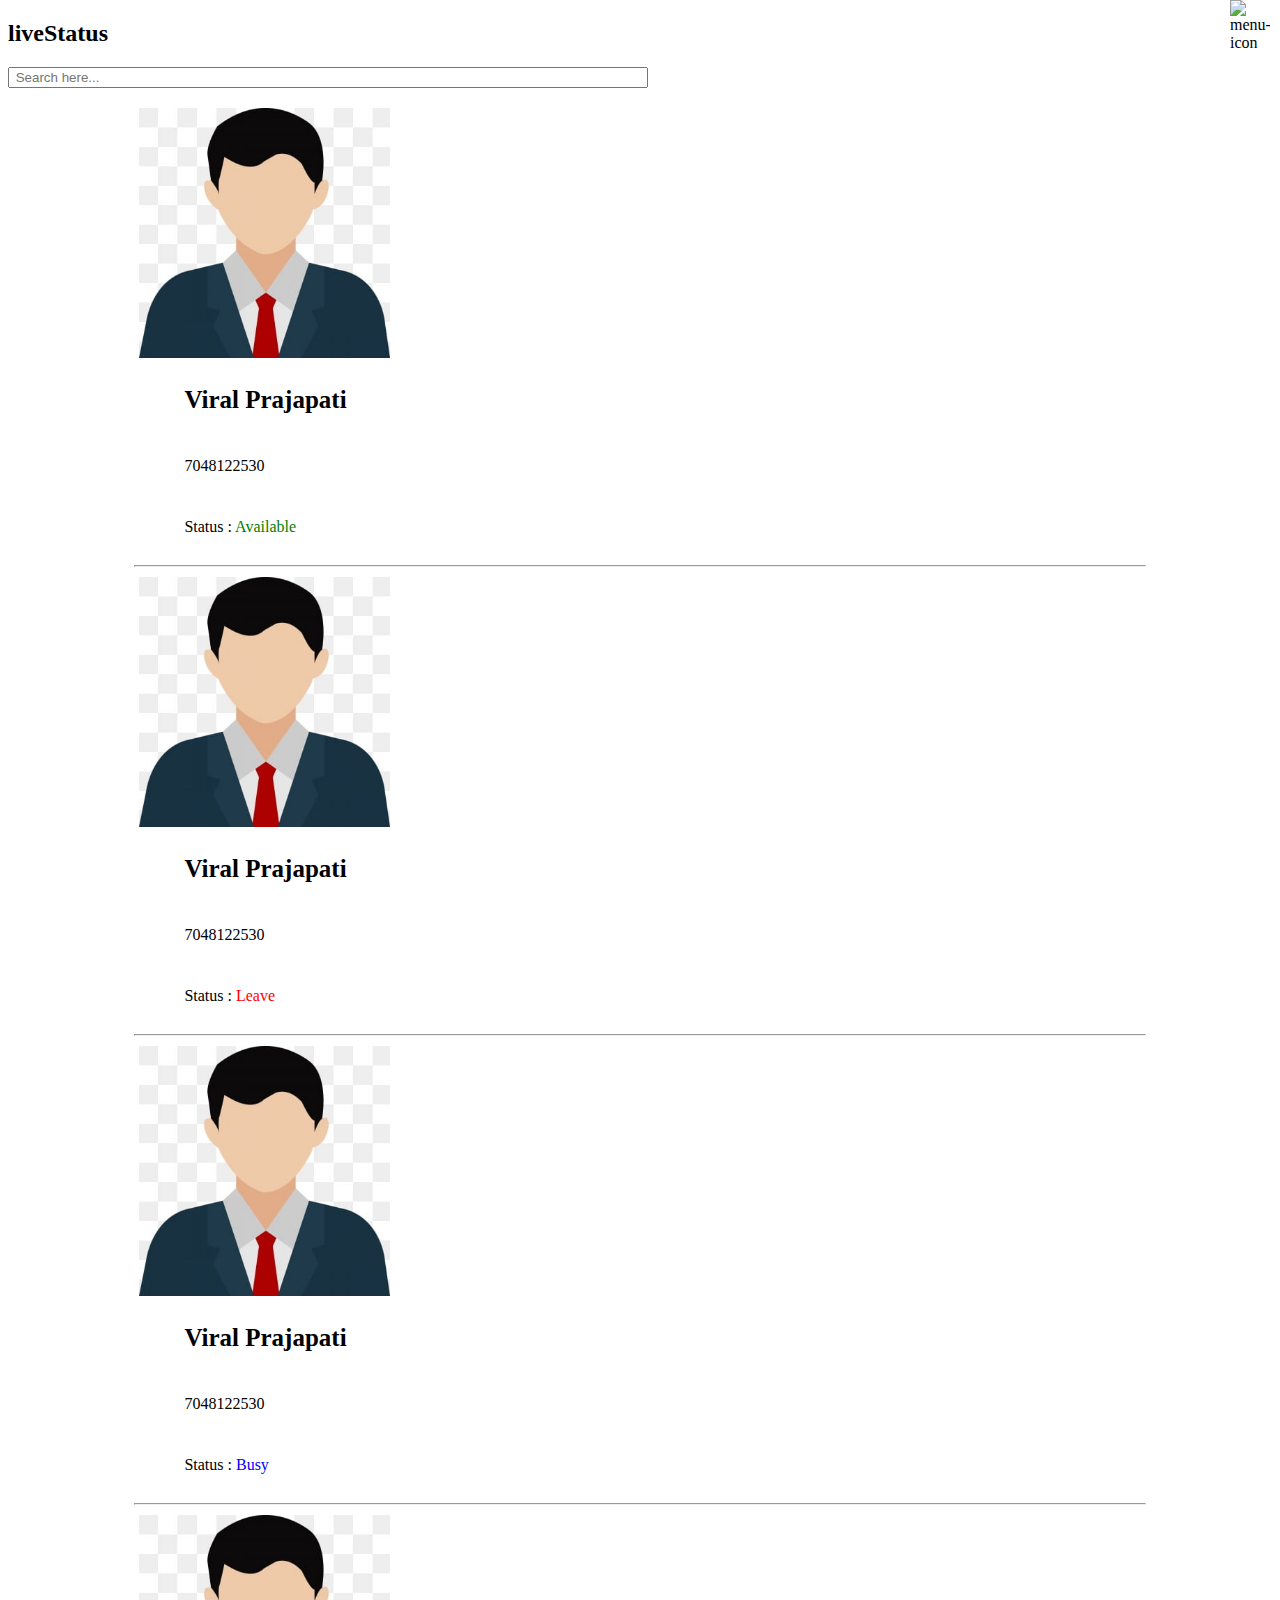
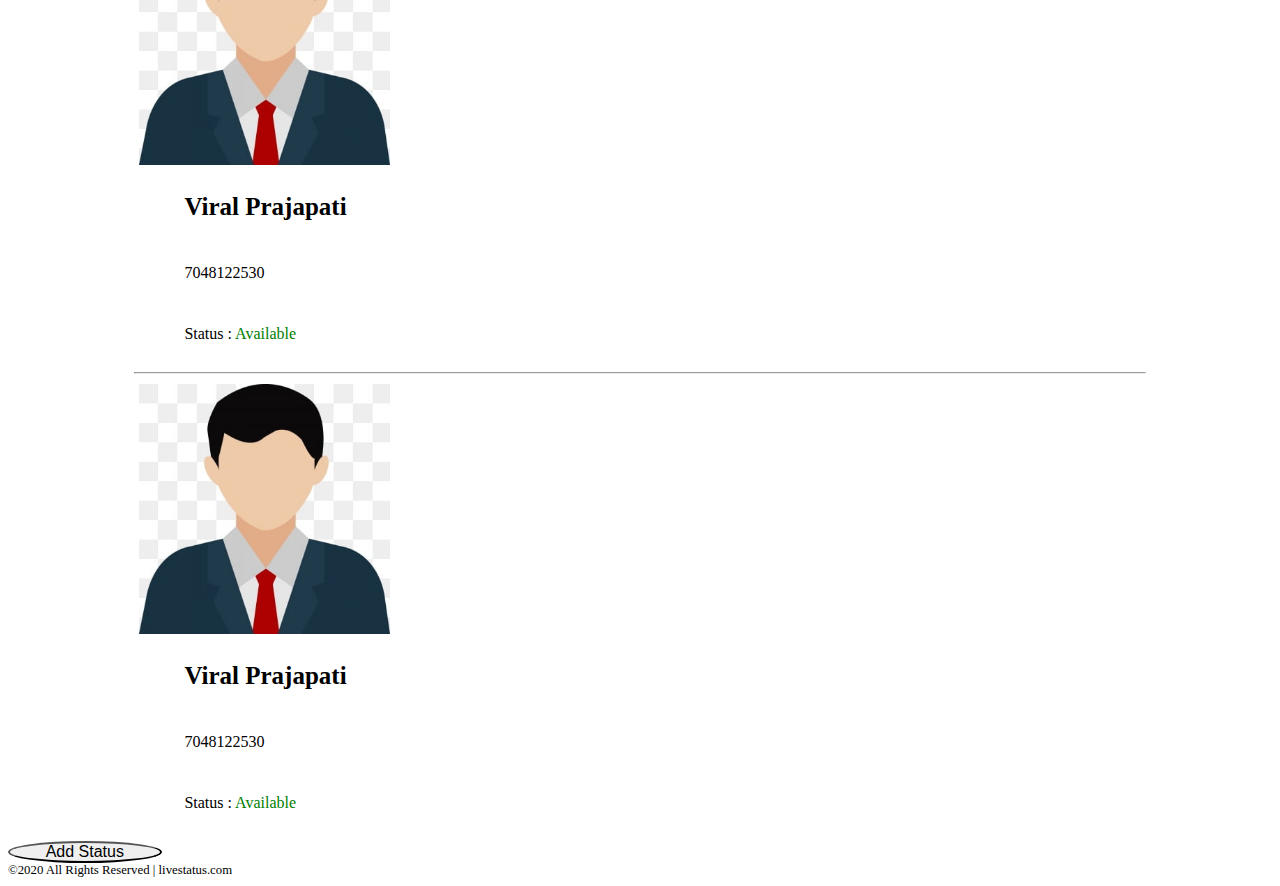
==== index.htm @ 979d0ee3 "Add files via upload" ====
<!-- Jay Ganapati Bapa  -->
<!DOCTYPE html>
<html lang="en">

<head>
    <meta charset="UTF-8">
    <meta name="viewport" content="width=device-width, initial-scale=1.0">
    <title>Status Website</title>
    <link rel="stylesheet" href="style.css">
    <link rel="stylesheet" media="screen and (max-width:1300px)" href="phone.css">
    <script src="https://code.jquery.com/jquery-3.5.1.slim.min.js" integrity="sha384-DfXdz2htPH0lsSSs5nCTpuj/zy4C+OGpamoFVy38MVBnE+IbbVYUew+OrCXaRkfj" crossorigin="anonymous"></script>
    <script src="https://cdn.jsdelivr.net/npm/popper.js@1.16.1/dist/umd/popper.min.js" integrity="sha384-9/reFTGAW83EW2RDu2S0VKaIzap3H66lZH81PoYlFhbGU+6BZp6G7niu735Sk7lN" crossorigin="anonymous"></script>
    <script src="https://stackpath.bootstrapcdn.com/bootstrap/4.5.2/js/bootstrap.min.js" integrity="sha384-B4gt1jrGC7Jh4AgTPSdUtOBvfO8shuf57BaghqFfPlYxofvL8/KUEfYiJOMMV+rV" crossorigin="anonymous"></script>  
    <link href="https://fonts.googleapis.com/css2?family=Sansita+Swashed:wght@700&display=swap" rel="stylesheet"> 
    <!-- <script src="script.js"></script> -->

</head>

<body>
    <!-- navbar -->
    <nav class="navbar">
        <div id="logo">
            <h2>liveStatus</h2>
        </div>
        <ul id="Menuitems">
            <li class="item-1"> <a href="/">Home</a> </li>
            <li class="item-1"> <a href="#">Status</a> </li>
            <li class="item-1"> <a href="/About">About</a> </li>
            <li class="item-1"> <a href="#">Contact Us</a> </li>
        </ul>
        <div id="menu-icon">
            <img src="images/menu-icon.png" alt="menu-icon" onclick="menutoggle()">
        </div>
    </nav>
    <div class="box" id="search-box">
        <input type="text" name="search"  id="search" placeholder=" Search here..." >
    </div>

    <!-- main contant -->
    <section>
        <div class="section-1">
            <div class="col-1">
                <img src="person_img.jpg" alt="image not available">
                <div class="contant">
                    <h2 class="name">Viral Prajapati</h2>
                    <p class="number"> 7048122530</p>
                    <p class="status">Status : <span style="color: green;">Available</span></p>
                </div>
            </div>
            <hr>
            <div class="col-1">
                <img src="person_img.jpg" alt="image not available">
                <div class="contant">
                    <h2 class="name">Viral Prajapati</h2>
                    <p class="number">7048122530</p>
                    <p class="status">Status : <span style="color: red;">Leave</span></p>
                </div>
            </div>
            <hr>
            <div class="col-1">
                <img src="person_img.jpg" alt="image not available">
                <div class="contant">
                    <h2 class="name">Viral Prajapati</h2>
                    <p class="number">7048122530</p>
                    <p class="status">Status : <span style="color: blue;">Busy</span></p>
                </div>
            </div>
            <hr>
            <div class="col-1">
                <img src="person_img.jpg" alt="image not available">
                <div class="contant">
                    <h2 class="name">Viral Prajapati</h2>
                    <p class="number">7048122530</p>
                    <p class="status">Status : <span style="color: green;">Available</span></p>
                </div>
            </div>
            <hr>
            <div class="col-1">
                <img src="person_img.jpg" alt="image not available">
                <div class="contant">
                    <h2 class="name">Viral Prajapati</h2>
                    <p class="number">7048122530</p>
                    <p class="status">Status : <span style="color: green;">Available</span></p>
                </div>
            </div>
        </div>
    </section>

    <aside>
        <button class="btn">Add Status</button>
    </aside>

    <!-- footer -->
    <footer>
        <div class="footer-container">
            &copy;2020 All Rights Reserved | livestatus.com
        </div>
    </footer>

    <!-- javascript for menuitem -->
    <script>
        var Menuitems = document.getElementById('Menuitems');
        var search = document.getElementById('search-box')
        Menuitems.style.maxHeight = "0px";
        // Menuitems.style.display = "flex";

        function menutoggle() {
            if (Menuitems.style.maxHeight == "0px") {
                Menuitems.style.maxHeight = "150px";
                // Menuitems.style.display = "block";
            }
            else {
                Menuitems.style.maxHeight = "0";
                // Menuitems.style.display = "none";
            }
        }

        
    </script>

</body>

</html>
---- phone.css ----
/* Meadia query for navigation bar */

@media only screen and (max-width: 1300px){
    .navbar {
        display: block;
        /* display: flex; */
        /* overflow: hidden; */
    }
    .navbar ul{
        display: inline-block;
        /* z-index: -1; */
        position: absolute;
        right: 0px;
        /* top: 50px; */
        width: 100%;
        overflow:hidden ;
        background-color: black;
        transition:maxHeight 3s;
        
    }
    
    .navbar ul li{
        /* display: flex; */
        /* flex-direction: column; */
        /* width: 100%; */
        /* display: block; */
    }

    #logo{
        margin: 0px;
    }

    #menu-icon{
        display: block;
        cursor: pointer;
    }

    #menu-icon img{
        /* color: gray; */
        width: 40px;
        align-items: center;
        position: absolute;
        right: 10px;
        top: 0px;
    }

    #search {
        width: 50%;
    }

    /* section */
    .section-1{
        /* border: 1px solid gray; */
        margin: 0px 10%;
        padding-top: 10px;
        /* background-color:#ece6e6; */
    }

    .col-1{
        /* display: flex; */
        margin: 10px 5px;
        /* width: 50vw; */
    }

    .col-1 img{
        width: 25%;
        /* height: 30%; */
    }

    .contant{
        /* width: 100%; */
        /* display: flex; */
        /* flex-direction: column; */
        line-height: 45px;
        margin-left: 45px;
    }

    .contant h2{
        font-size: 25px;
        margin-top: 15px;
    }

    /* aside */
    aside .btn{
        right: 35px;
        bottom: 50px;
        padding: 0px;
        border-radius: 50%;
        width: 12vw;
        font-size: 1rem;
    }
    
    /* footer */
    footer{
        font-size: .8rem;
    }
}

@media only screen and (max-width: 600px){
    #search {
        width: 80%;
    }

    /* section */
    .section-1{
        /* border: 1px solid gray; */
        margin: 0px 8%;
        padding-top: 10px;
        /* background-color:#ece6e6; */
    }

    .col-1{
        /* display: flex; */
        margin: 10px 5px;
        /* width: 50vw; */
    }

    .col-1 img{
        width: 25vw;
        height: 25vh;
    }

    .contant{
        /* width: 100%; */
        /* display: flex; */
        /* flex-direction: column; */
        line-height: 30px;
        margin-left: 25px;
    }

    .contant h2{
        font-size: 1.2rem;
        margin-top: 15px;
    }
    .contant p{
        font-size: .8rem;
    }
    
    /* aside */
    aside .btn{
        right: 25px;
        bottom: 45px;
        padding: 0px;
        border-radius: 50%;
        width: 15vw;
        font-size: .9rem;
    }

    /* footer */
    footer{
        font-size: .8rem;
    }

}

@media only screen and (max-width: 400px){

    /* section */


    .col-1{
        /* display: flex; */
        margin: 8px 5px;
        /* width: 50vw; */
    }

    .col-1 img{
        width: 30vw;
        height: 20vh;
    }

    .contant{
        /* width: 100%; */
        /* display: flex; */
        /* flex-direction: column; */
        line-height: 25px;
        margin-left: 20px;
    }

    .contant h2{
        font-size: 1rem;
        margin-top: 15px;
    }
    .contant p{
        font-size: .6rem;
    }

    /* aside */
    aside .btn{
        right: 20px;
        bottom: 40px;
        padding: 0px;
        border-radius: 50%;
        width: 18vw;
        font-size: .7rem;
    }

    /* footer */
    footer{
        font-size: .6rem;
    }    
}
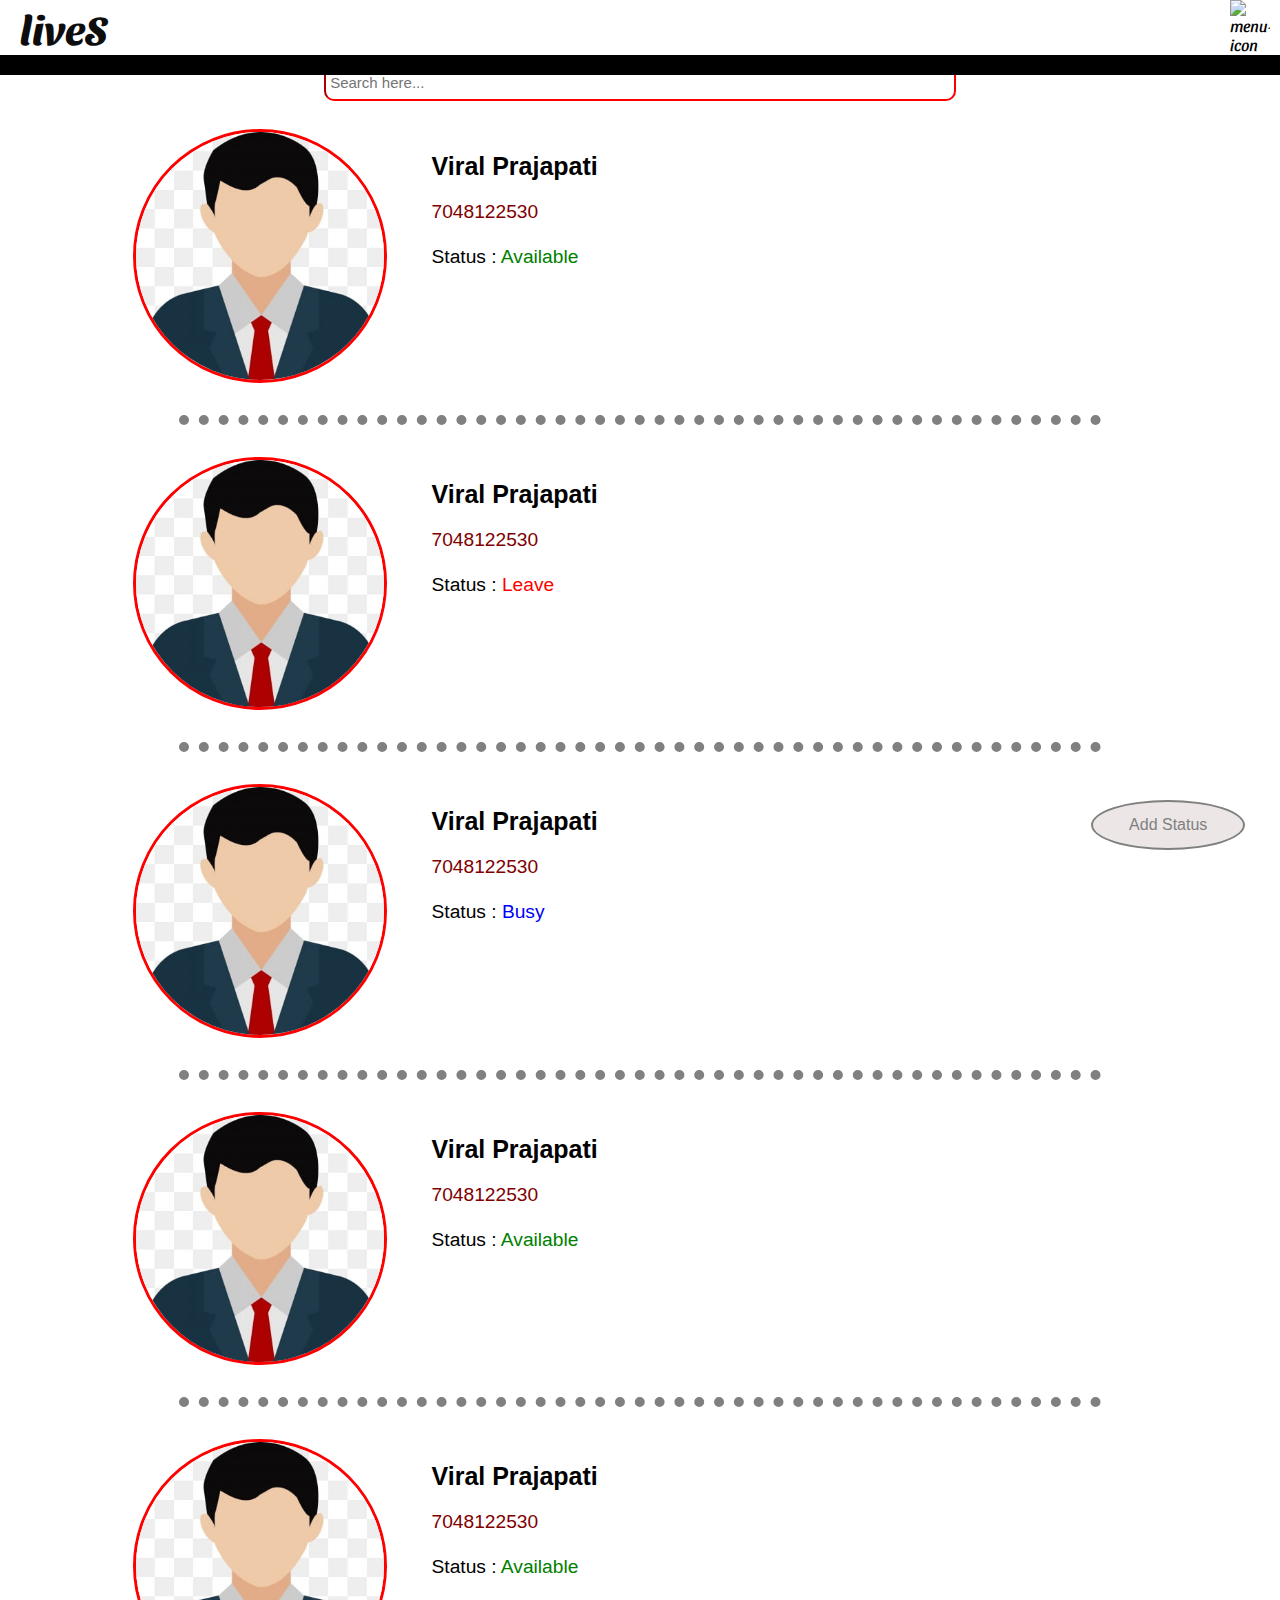
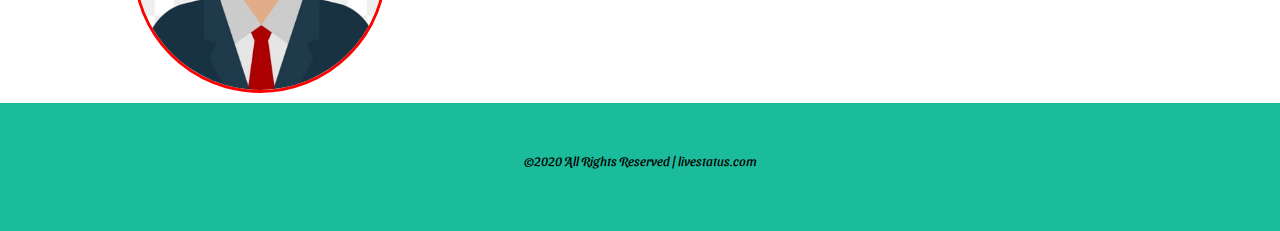
==== commit 6a89a0bf: "Update index.htm" ====
--- a/index.htm
+++ b/index.htm
@@ -20,7 +20,7 @@
     <!-- navbar -->
     <nav class="navbar">
         <div id="logo">
-            <h2>liveStatus</h2>
+            <h2>liveS</h2>
         </div>
         <ul id="Menuitems">
             <li class="item-1"> <a href="/">Home</a> </li>
@@ -120,4 +120,4 @@
 
 </body>
 
-</html>+</html>
--- a/style.css
+++ b/style.css
@@ -0,0 +1,182 @@
+*{
+    margin: 0px;
+    padding: 0px;
+    box-sizing: border-box;
+}
+
+body{
+    /* background-color: #71afc3; */
+    /* background-image: linear-gradient( rgb(216, 230, 231) , lightblue); */
+}
+
+/* navigation bar */
+.navbar {
+    display: flex;
+    flex-direction: row;
+    /* background-color: lightblue; */
+    font-family: 'Sansita Swashed', cursive;
+
+}
+
+#logo{
+    margin: 10px;
+    color: rgb(14, 13, 13);
+    font-size: 1.7rem;;
+    /* font-style: italic; */
+    padding: 3px 20px;
+}
+
+#logo h2{
+    align-self: center;
+}
+
+#logo :hover{
+    cursor: pointer;
+}
+
+.navbar ul{
+    display: flex;
+    flex-direction: row;
+    margin-left: 45%;
+    padding: 10px 0px;
+    /* border: 2px solid black; */
+    font-size: 1.5rem;
+}
+
+.navbar ul li{
+    /* display: flex; */
+}
+
+.item-1{
+    margin: 10px 15px;
+    list-style: none;
+}
+
+.item-1 a{
+    padding: 5px 10px;
+    color: gray;            /* 564f4f*/
+    text-decoration: none;
+    border-radius: 10px;
+}
+
+.item-1 :hover{
+    background-color: grey;
+    color: white;
+}
+
+#menu-icon{
+    display: none;
+}
+
+.box{
+    width: 100%;
+    /* background-color: #93cde0; */
+    padding: 8px;
+}
+
+#search {
+    display: block;
+    width: 35%;
+    height: 38px;
+    border-radius: 10px;
+    border-color: red;
+    margin: 0 auto;
+    outline: none;
+    font-family: -apple-system,BlinkMacSystemFont,"Segoe UI",Roboto,"Helvetica Neue",Arial,"Noto Sans",sans-serif,"Apple Color Emoji","Segoe UI Emoji","Segoe UI Symbol","Noto Color Emoji";
+    font-size: 15px;
+}
+
+/* section */
+.section-1{
+    /* border: 1px solid gray; */
+    margin: 10px 20%;
+    padding-top: 20px;
+    /* background-color:#ece6e6; */
+}
+
+.col-1{
+    display: flex;
+    margin: 20px 10px;
+}
+
+.col-1 img{
+    width: 28%;
+    border-radius: 100%;
+    border: 3px solid red;
+}
+p{
+    font-family: -apple-system,BlinkMacSystemFont,"Segoe UI",Roboto,"Helvetica Neue",Arial,"Noto Sans",sans-serif,"Apple Color Emoji","Segoe UI Emoji","Segoe UI Symbol","Noto Color Emoji";
+
+}
+.contant{
+    width: 100%;
+    display: flex;
+    flex-direction: column;
+    font-family: -apple-system,BlinkMacSystemFont,"Segoe UI",Roboto,"Helvetica Neue",Arial,"Noto Sans",sans-serif,"Apple Color Emoji","Segoe UI Emoji","Segoe UI Symbol","Noto Color Emoji";
+    line-height: 40px;
+    margin-left: 40px;
+}
+
+.contant h2{
+    font-size: 30px;
+    margin-top: 20px;
+}
+.contant h2:hover{
+    cursor: pointer;
+}
+
+.contant p{
+    font-size: 1.2rem;
+}
+
+.contant .number{
+    color: maroon;
+}
+hr{
+    border-style: dotted none none none;
+    border-width: 10px;
+    width: 90%;
+    margin: 2rem auto;
+    border-color: grey;
+}
+/* aside */
+aside .btn{
+    position: fixed;
+    /* left:10px; */
+    right: 35px;
+    bottom: 50px;
+    padding: 10px;
+    border-radius: 50%;
+    /* text-decoration: none; */
+    border-style: none;
+    border: 2px solid grey;
+    color: grey;
+    width: 10vw;
+    font-size: 1rem;
+    height: 50px;
+    cursor: pointer;
+    outline: none;
+    background-color: #ece6e6;
+    /* font-style: italic; */
+}
+
+.btn:hover{
+    background-color: gray;
+    color: white;
+}
+
+
+/* footer */
+footer{
+    background-color: #1abc9c;
+    height: 8rem;
+    /* width: 100%; */
+    text-align: center;
+    font-family: 'Sansita Swashed', cursive;
+}
+
+
+.footer-container{
+    padding-top: 50px;
+}
+
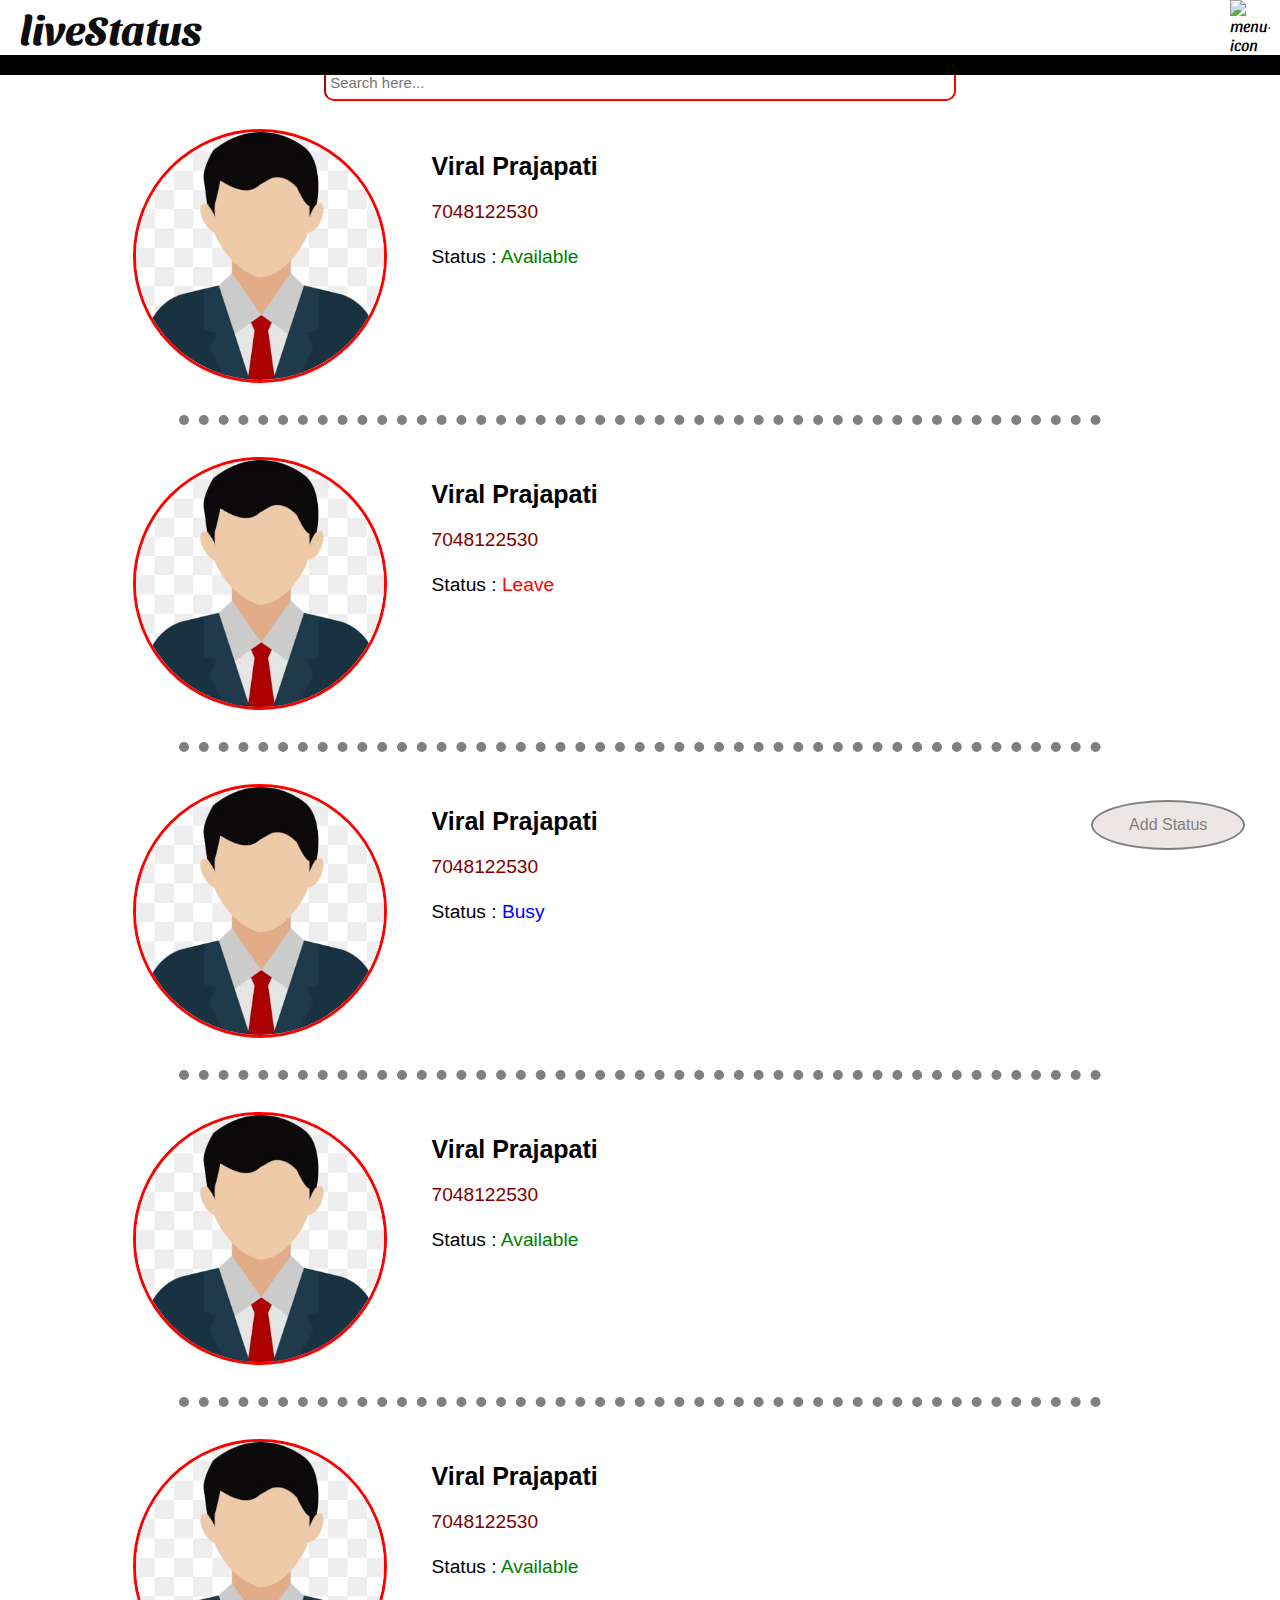
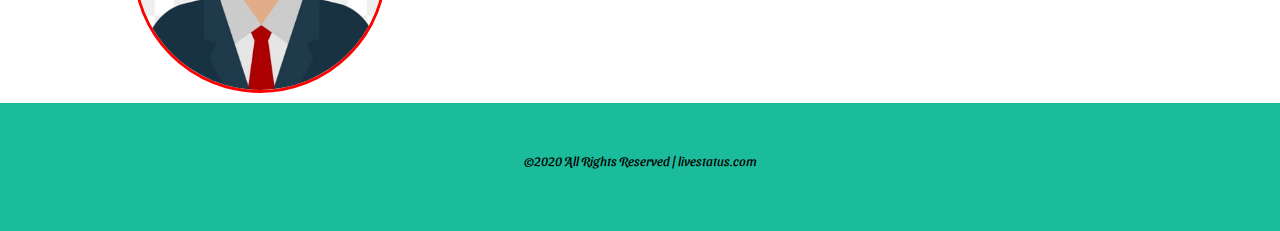
==== commit 00d9bfdc: "Update index.htm" ====
--- a/index.htm
+++ b/index.htm
@@ -20,7 +20,7 @@
     <!-- navbar -->
     <nav class="navbar">
         <div id="logo">
-            <h2>liveS</h2>
+            <h2>liveStatus</h2>
         </div>
         <ul id="Menuitems">
             <li class="item-1"> <a href="/">Home</a> </li>
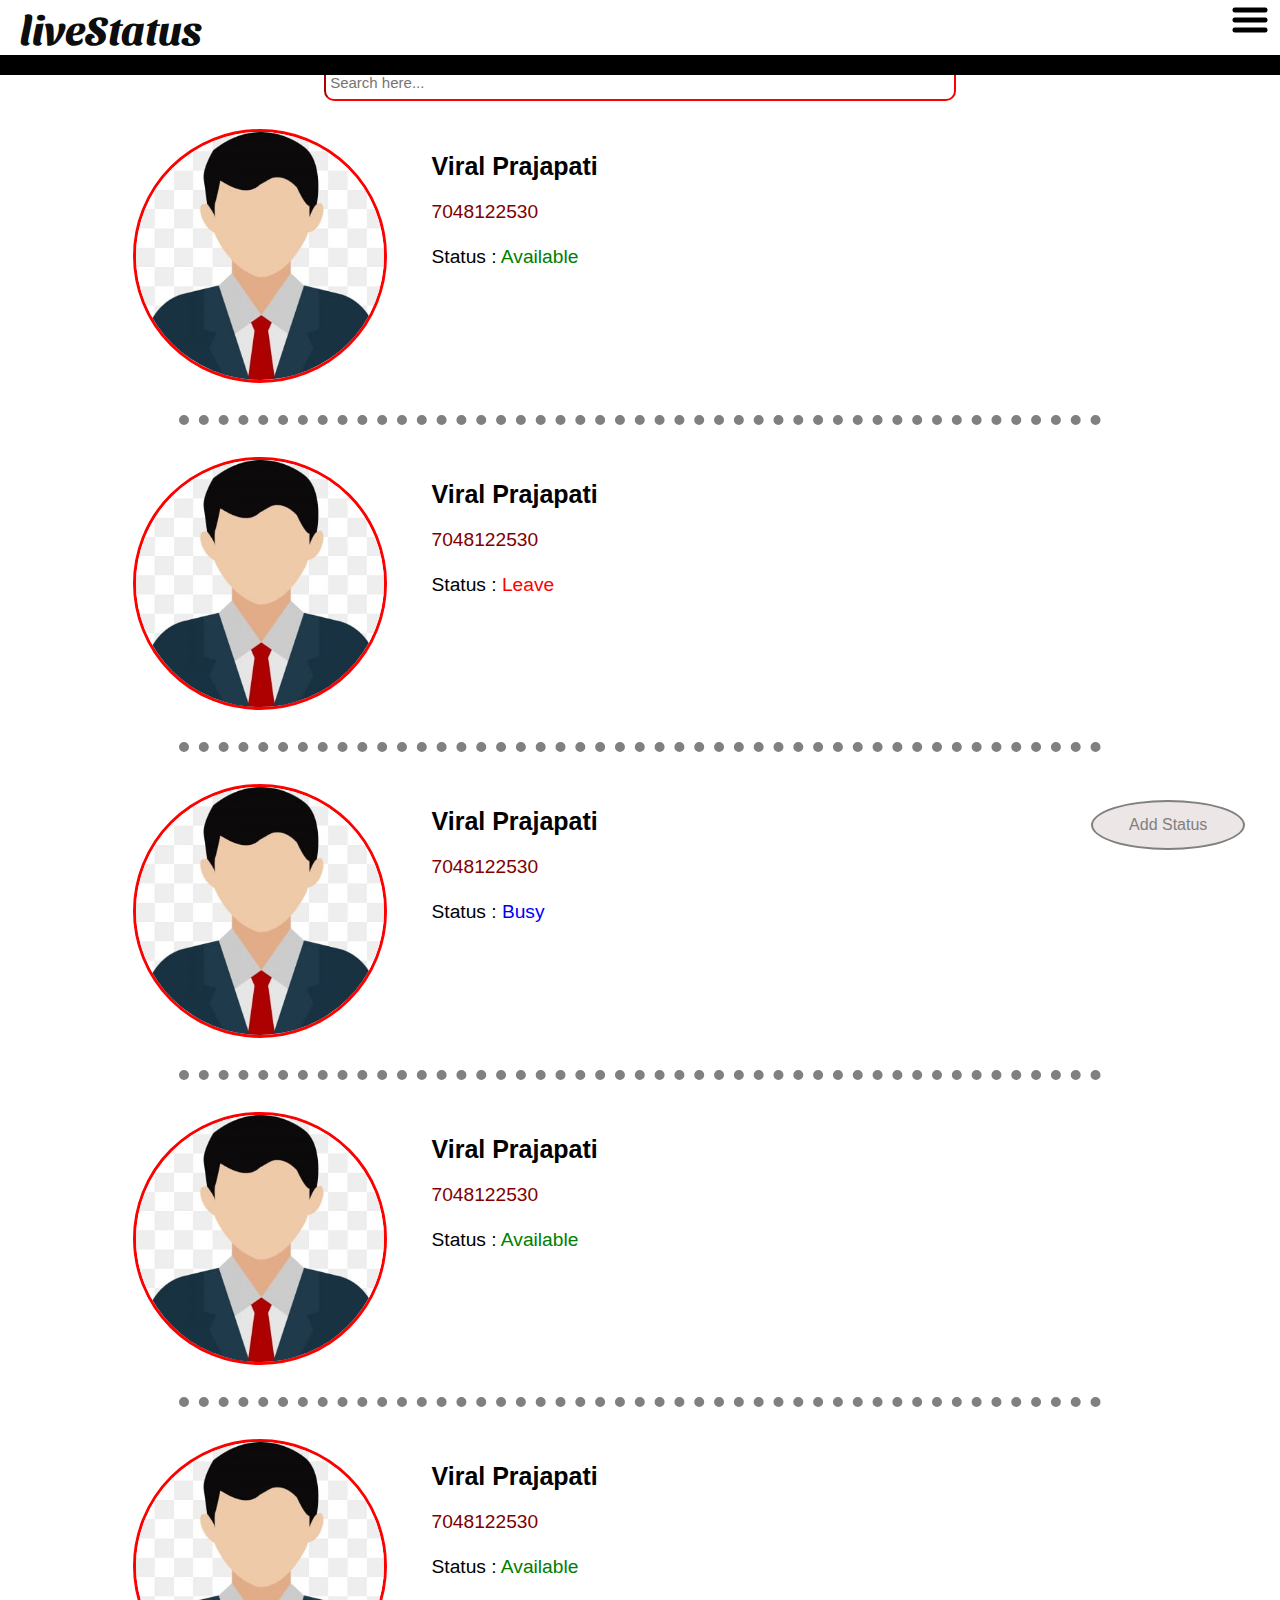
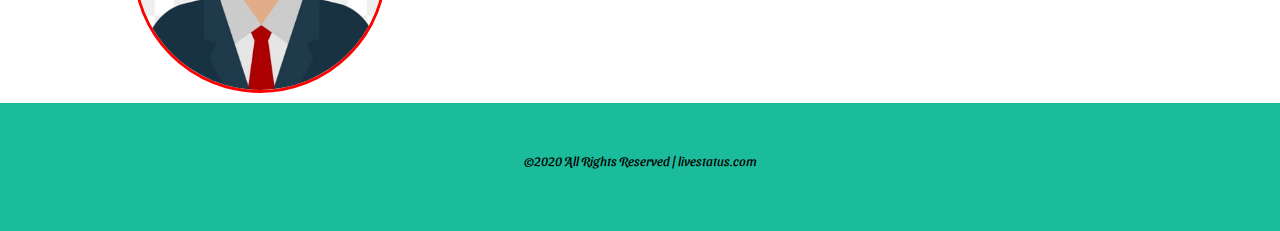
==== commit ac4eabe7: "Update index.htm" ====
--- a/index.htm
+++ b/index.htm
@@ -29,7 +29,7 @@
             <li class="item-1"> <a href="#">Contact Us</a> </li>
         </ul>
         <div id="menu-icon">
-            <img src="images/menu-icon.png" alt="menu-icon" onclick="menutoggle()">
+            <img src="menu-icon.png" alt="menu-icon" onclick="menutoggle()">
         </div>
     </nav>
     <div class="box" id="search-box">
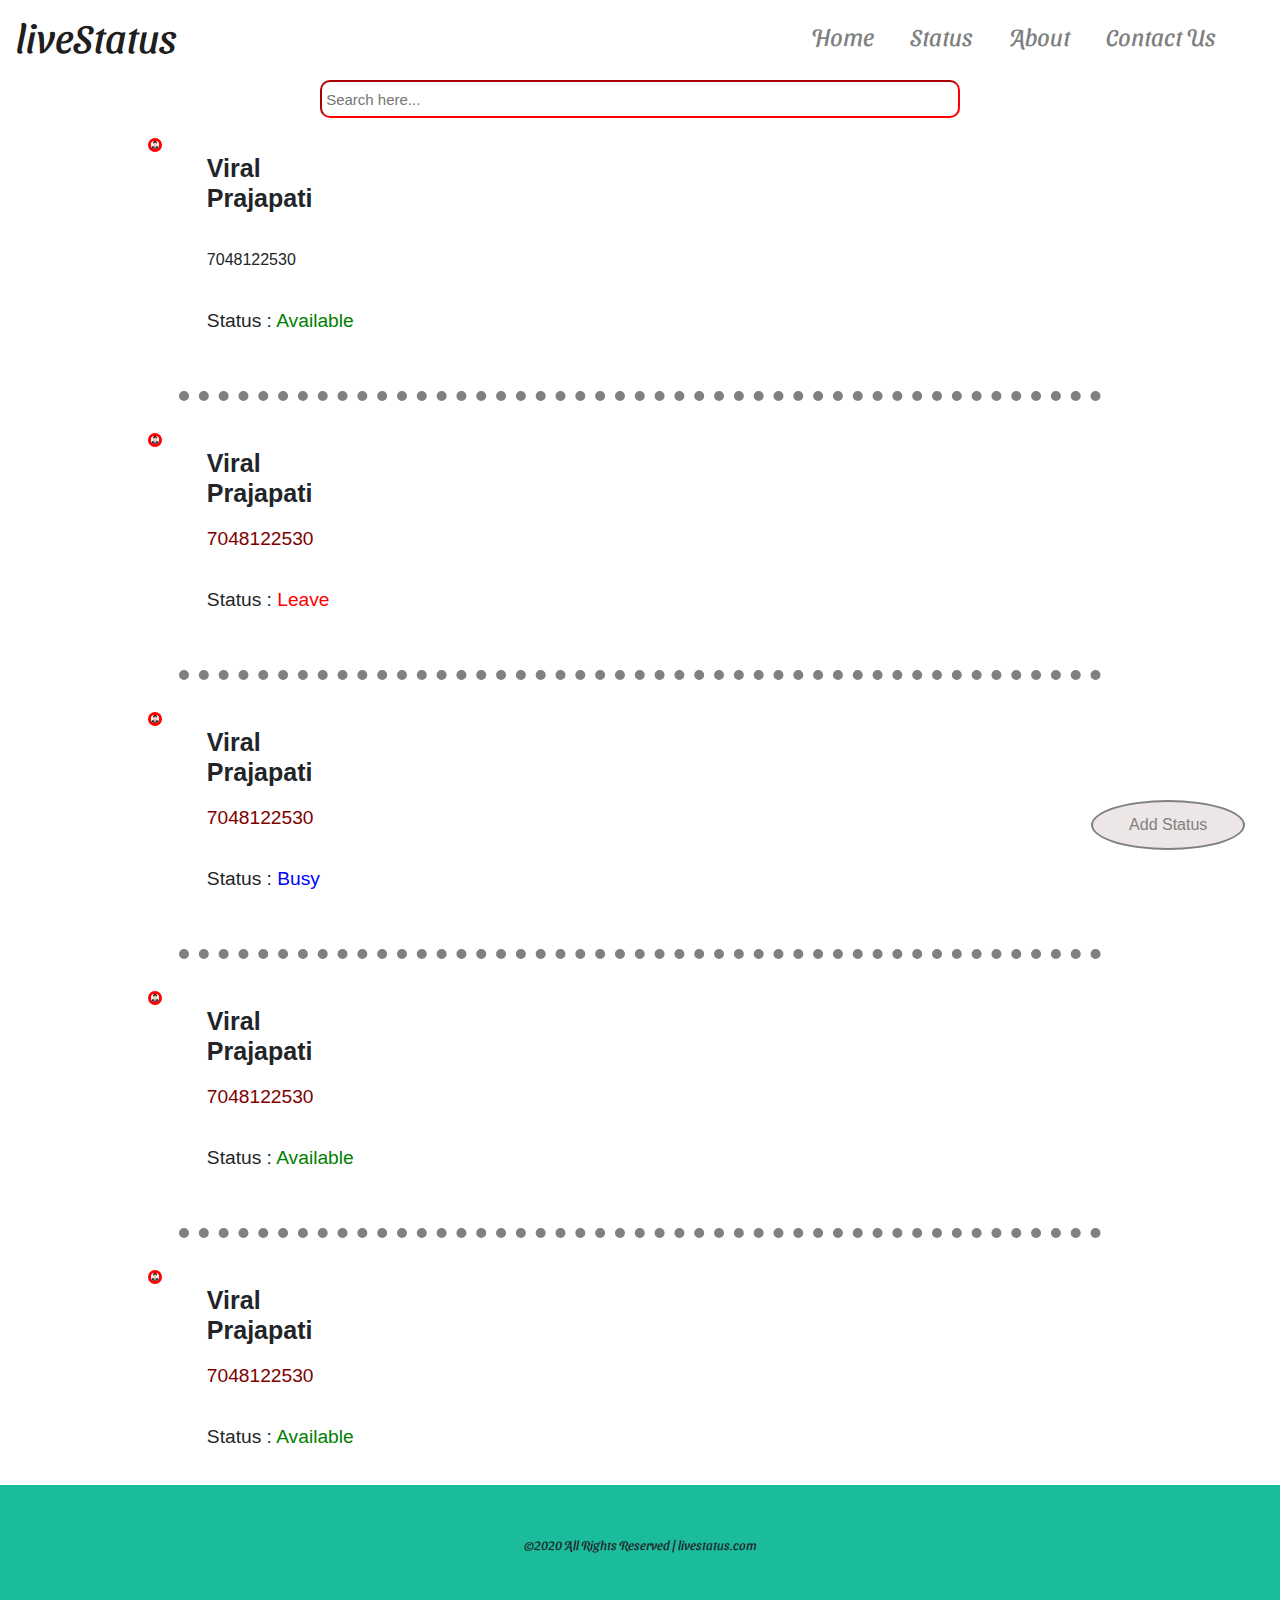
==== commit 41abb23e: "Add files via upload" ====
--- a/index.htm
+++ b/index.htm
@@ -6,6 +6,7 @@
     <meta charset="UTF-8">
     <meta name="viewport" content="width=device-width, initial-scale=1.0">
     <title>Status Website</title>
+    <link rel="stylesheet" href="https://stackpath.bootstrapcdn.com/bootstrap/4.5.2/css/bootstrap.min.css" integrity="sha384-JcKb8q3iqJ61gNV9KGb8thSsNjpSL0n8PARn9HuZOnIxN0hoP+VmmDGMN5t9UJ0Z" crossorigin="anonymous">
     <link rel="stylesheet" href="style.css">
     <link rel="stylesheet" media="screen and (max-width:1300px)" href="phone.css">
     <script src="https://code.jquery.com/jquery-3.5.1.slim.min.js" integrity="sha384-DfXdz2htPH0lsSSs5nCTpuj/zy4C+OGpamoFVy38MVBnE+IbbVYUew+OrCXaRkfj" crossorigin="anonymous"></script>
@@ -13,12 +14,27 @@
     <script src="https://stackpath.bootstrapcdn.com/bootstrap/4.5.2/js/bootstrap.min.js" integrity="sha384-B4gt1jrGC7Jh4AgTPSdUtOBvfO8shuf57BaghqFfPlYxofvL8/KUEfYiJOMMV+rV" crossorigin="anonymous"></script>  
     <link href="https://fonts.googleapis.com/css2?family=Sansita+Swashed:wght@700&display=swap" rel="stylesheet"> 
     <!-- <script src="script.js"></script> -->
-
+    <nav class="navbar navbar-expand-lg navbar-light">
+        <div class="navbar-header">
+            <a class="navbar-brand" href="#">liveStatus</a>
+        </div>
+        <button class="navbar-toggler" type="button" data-toggle="collapse" data-target="#navbarNavAltMarkup" aria-controls="navbarNavAltMarkup" aria-expanded="false" aria-label="Toggle navigation">
+          <span class="navbar-toggler-icon"></span>
+        </button>
+        <div class="collapse navbar-collapse" id="navbarNavAltMarkup">
+          <div class="navbar-nav">
+            <a class="nav-link" href="/">Home <span class="sr-only">(current)</span></a>
+            <a class="nav-link" href="/about">Status</a>
+            <a class="nav-link" href="/compose">About</a>
+            <a class="nav-link" href="/about">Contact Us</a>
+          </div>
+        </div>
+      </nav>
 </head>
 
 <body>
     <!-- navbar -->
-    <nav class="navbar">
+    <!-- <nav class="navbar">
         <div id="logo">
             <h2>liveStatus</h2>
         </div>
@@ -29,22 +45,25 @@
             <li class="item-1"> <a href="#">Contact Us</a> </li>
         </ul>
         <div id="menu-icon">
-            <img src="menu-icon.png" alt="menu-icon" onclick="menutoggle()">
+            <img src="images/menu-icon.png" alt="menu-icon" onclick="menutoggle()">
         </div>
-    </nav>
+    </nav> -->
+
     <div class="box" id="search-box">
         <input type="text" name="search"  id="search" placeholder=" Search here..." >
     </div>
 
+
     <!-- main contant -->
+    
     <section>
         <div class="section-1">
             <div class="col-1">
                 <img src="person_img.jpg" alt="image not available">
                 <div class="contant">
                     <h2 class="name">Viral Prajapati</h2>
-                    <p class="number"> 7048122530</p>
-                    <p class="status">Status : <span style="color: green;">Available</span></p>
+                    <p class="number" ></p>7048122530</p>
+                    <p class="status" >Status : <span style="color: green;">Available</span></p>
                 </div>
             </div>
             <hr>
@@ -74,6 +93,7 @@
                     <p class="status">Status : <span style="color: green;">Available</span></p>
                 </div>
             </div>
+        
             <hr>
             <div class="col-1">
                 <img src="person_img.jpg" alt="image not available">
@@ -120,4 +140,4 @@
 
 </body>
 
-</html>
+</html>--- a/style.css
+++ b/style.css
@@ -4,76 +4,23 @@
     box-sizing: border-box;
 }
 
-body{
-    /* background-color: #71afc3; */
-    /* background-image: linear-gradient( rgb(216, 230, 231) , lightblue); */
+
+.navbar{
+    padding-top: 0px;   
+    font-family: 'Sansita Swashed', cursive;
 }
-
-/* navigation bar */
-.navbar {
-    display: flex;
-    flex-direction: row;
-    /* background-color: lightblue; */
-    font-family: 'Sansita Swashed', cursive;
-
+.navbar-nav{
+   margin-left: 56%;
 }
-
-#logo{
-    margin: 10px;
-    color: rgb(14, 13, 13);
-    font-size: 1.7rem;;
-    /* font-style: italic; */
-    padding: 3px 20px;
+.nav-link{
+   margin: 10px;
+   font-size: 1.5rem;
 }
-
-#logo h2{
-    align-self: center;
+.navbar-brand{
+   margin-left: rem;
+   font-size: 2.5rem;
+   
 }
-
-#logo :hover{
-    cursor: pointer;
-}
-
-.navbar ul{
-    display: flex;
-    flex-direction: row;
-    margin-left: 45%;
-    padding: 10px 0px;
-    /* border: 2px solid black; */
-    font-size: 1.5rem;
-}
-
-.navbar ul li{
-    /* display: flex; */
-}
-
-.item-1{
-    margin: 10px 15px;
-    list-style: none;
-}
-
-.item-1 a{
-    padding: 5px 10px;
-    color: gray;            /* 564f4f*/
-    text-decoration: none;
-    border-radius: 10px;
-}
-
-.item-1 :hover{
-    background-color: grey;
-    color: white;
-}
-
-#menu-icon{
-    display: none;
-}
-
-.box{
-    width: 100%;
-    /* background-color: #93cde0; */
-    padding: 8px;
-}
-
 #search {
     display: block;
     width: 35%;
@@ -88,50 +35,58 @@
 
 /* section */
 .section-1{
-    /* border: 1px solid gray; */
+    font-family: -apple-system,BlinkMacSystemFont,"Segoe UI",Roboto,"Helvetica Neue",Arial,"Noto Sans",sans-serif,"Apple Color Emoji","Segoe UI Emoji","Segoe UI Symbol","Noto Color Emoji";
     margin: 10px 20%;
     padding-top: 20px;
-    /* background-color:#ece6e6; */
+    height: 100%;
+    /* width: 100%; */
 }
 
 .col-1{
     display: flex;
     margin: 20px 10px;
+    height: 100%;
+    width: 100%;
 }
 
 .col-1 img{
-    width: 28%;
+    width: 500%;
+    height: 500%;
     border-radius: 100%;
     border: 3px solid red;
 }
-p{
+/* p{
     font-family: -apple-system,BlinkMacSystemFont,"Segoe UI",Roboto,"Helvetica Neue",Arial,"Noto Sans",sans-serif,"Apple Color Emoji","Segoe UI Emoji","Segoe UI Symbol","Noto Color Emoji";
 
+} */
+.name{
+    width: 150%;
+    font-size: 35px;
+    margin-top: 20px; 
+    cursor: pointer;
+    font-weight: bold;
+}
+.number{
+    width: 150%;
+    color: maroon;
+}
+.status{
+    width: 150%;
 }
 .contant{
-    width: 100%;
+    width: 5000px;
     display: flex;
     flex-direction: column;
     font-family: -apple-system,BlinkMacSystemFont,"Segoe UI",Roboto,"Helvetica Neue",Arial,"Noto Sans",sans-serif,"Apple Color Emoji","Segoe UI Emoji","Segoe UI Symbol","Noto Color Emoji";
-    line-height: 40px;
+    /* line-height: 40px; */
     margin-left: 40px;
 }
 
-.contant h2{
-    font-size: 30px;
-    margin-top: 20px;
-}
-.contant h2:hover{
-    cursor: pointer;
-}
 
 .contant p{
     font-size: 1.2rem;
 }
 
-.contant .number{
-    color: maroon;
-}
 hr{
     border-style: dotted none none none;
     border-width: 10px;
@@ -180,3 +135,25 @@
     padding-top: 50px;
 }
 
+
+@media(max-width:1000px){
+    .navbar-brand{
+        margin-left: 2rem;
+    }
+    .col-1 img{
+        width: 200px;
+        height: 200px;
+        border-radius: 100%;
+        border: 3px solid red;
+    }
+    .main-page{
+        margin-left: 2rem;
+        margin-right: 2rem;
+    }
+    .navbar-nav{
+        margin-left: 20px;
+    }
+    form{
+        margin-left: 2.5rem;
+    }
+}
--- a/phone.css
+++ b/phone.css
@@ -1,48 +1,8 @@
 /* Meadia query for navigation bar */
 
 @media only screen and (max-width: 1300px){
-    .navbar {
-        display: block;
-        /* display: flex; */
-        /* overflow: hidden; */
-    }
-    .navbar ul{
-        display: inline-block;
-        /* z-index: -1; */
-        position: absolute;
-        right: 0px;
-        /* top: 50px; */
-        width: 100%;
-        overflow:hidden ;
-        background-color: black;
-        transition:maxHeight 3s;
-        
-    }
-    
-    .navbar ul li{
-        /* display: flex; */
-        /* flex-direction: column; */
-        /* width: 100%; */
-        /* display: block; */
-    }
 
-    #logo{
-        margin: 0px;
-    }
 
-    #menu-icon{
-        display: block;
-        cursor: pointer;
-    }
-
-    #menu-icon img{
-        /* color: gray; */
-        width: 40px;
-        align-items: center;
-        position: absolute;
-        right: 10px;
-        top: 0px;
-    }
 
     #search {
         width: 50%;
